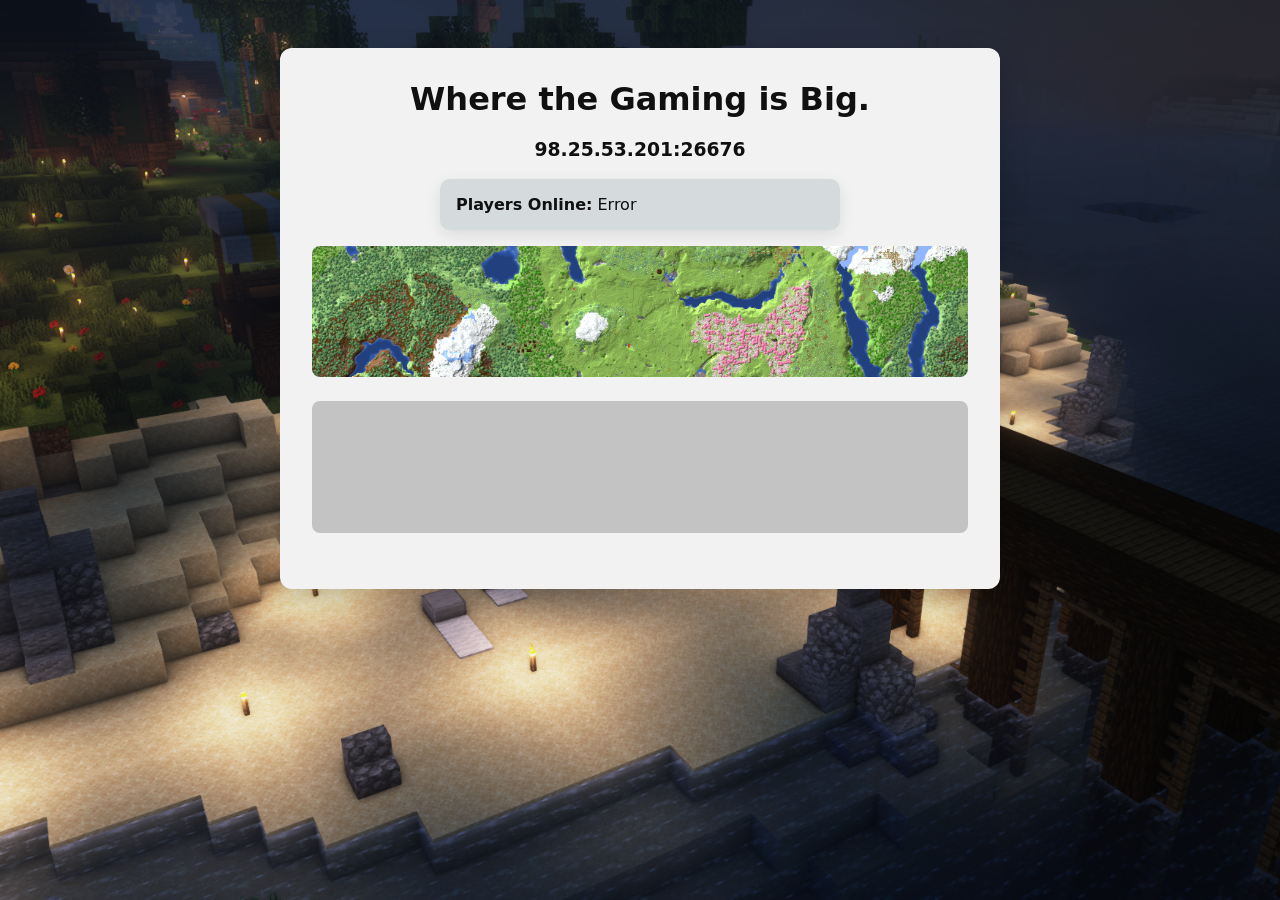
==== index.html @ 964dc812 "updated map image" ====
<!DOCTYPE html>
<html lang="en">
<head>
  <meta charset="UTF-8" />
  <meta name="viewport" content="width=device-width,initial-scale=1" />
  <title>Big Gaming Minecraft</title>
  <link rel="stylesheet" href="main.css" />
</head>
<body>
  <div class="page">
    <main class="center-column" role="main">
      <h1>Where the Gaming is Big.</h1> 
      <h3>98.25.53.201:26676</h3>
      
      <div id="mc-status">
        <strong>Players Online:</strong> <span id="mc-count">Loading...</span>
        <ul id="mc-players"></ul>
      </div>

      <script>
      async function loadMCStatus() {
        try {
          const response = await fetch(
            "https://api.mcsrvstat.us/2/98.25.53.201:26676"
          );
          const data = await response.json();

          const countEl = document.getElementById("mc-count");
          const listEl = document.getElementById("mc-players");

          if (!data.online) {
            countEl.textContent = "Server Offline";
            return;
          }

          const online = data.players?.online ?? 0;
          const names = data.players?.list ?? [];

          countEl.textContent = online;

          listEl.innerHTML = names.length
            ? names.map(name => `<li>${name}</li>`).join("")
            : "<li>No players online</li>";

        } catch (err) {
          document.getElementById("mc-count").textContent = "Error";
          console.error(err);
        }
      }

      loadMCStatus();
      setInterval(loadMCStatus, 30000); // refresh every 30 seconds
      </script>

        <a href="http://98.25.53.201:8123/" class="image-button">
          <img src="images/map_splash.png" alt="View the live server map!">
          <span class="overlay">
            <h3>Dynmap</h3>
            <p>View a live map of the server.</p>
          </span>
        </a>
        <a href="hats.html" class="image-button">
          <img src="images/blank.png" alt="View the list of hats obtainable in-game">
          <span class="overlay">
            <h3>Hat Wiki</h3>
            <p>View the list of hats obtainable in-game.</p>
          </span>
        </a>
      </div>
    </main>
</body>
</html>
---- main.css ----
:root {
  --page-max: 1100px;
  --column-w: 720px;
  --accent: #ffffff; /* column color */
  --overlay: rgba(0,0,0,0.05); /* optional dim over background */
}

* {
  box-sizing: border-box;
}

body {
  margin: 0;
  font-family: system-ui, -apple-system, BlinkMacSystemFont, "Segoe UI",
    sans-serif;
  background-image: url("images/background.png");
  background-size: cover;
  background-position: center;
  background-repeat: no-repeat;
  min-height: 100vh;
  display: flex;
  justify-content: center;
}

body::before{
  content:"";
  position:fixed;
  inset:0;
  background: var(--overlay);
  pointer-events:none;
}

.page {
  width:100%;
  max-width:var(--page-max);
  margin:0 auto;
  padding:48px 20px;
  display:flex;
  justify-content:center; /* center the column horizontally */
  align-items:flex-start; /* or center if you want vertical center */
  min-height:100vh;
}

/* the solid column */
.center-column{
  width:100%;
  max-width:var(--column-w);
  background: var(--accent);
  border-radius:12px;
  box-shadow: 0 10px 30px rgba(0,0,0,0.2);
  padding:32px;
  color:#111;
}

h1 {
  text-align: center;
  margin-top: 0;
}

h3 {
  text-align: center;
}

p {
  margin: 0.25rem 0;
}

.image-button {
  display: block;
  position: relative;
  width: 100%;
  aspect-ratio: 5/1;
  border-radius: 8px;
  overflow: hidden;
  text-decoration: none;
  margin-bottom: 1.5rem;
}

.image-button img {
  width: 100%;
  height: auto;
  display: block;
}

.overlay {
  position: absolute;
  inset: 0;
  background: rgba(0, 0, 0, 0.5);
  color: white;
  opacity: 0;
  display: flex;
  flex-direction: column;
  justify-content: center;
  align-items: center;
  transition: opacity 0.3s ease;
}

.image-button:hover .overlay {
  opacity: 1;
}

#mc-status {
  padding: 1rem;
  background: rgb(224, 231, 232);
  border-radius: 10px;
  max-width: 400px;
  margin: 1rem auto;
  box-shadow: 0 5px 15px rgba(0,0,0,0.1);
}

#mc-players {
  display: grid;
  grid-template-columns: repeat(auto-fit, minmax(120px, 1fr));
  gap: 6px;
  list-style: none;   /* removes bullets */
  padding: 0;         /* removes left indent */
  margin: 0;          /* optional: removes extra spacing */
}

#mc-players li {
  padding: 4px 0;
}
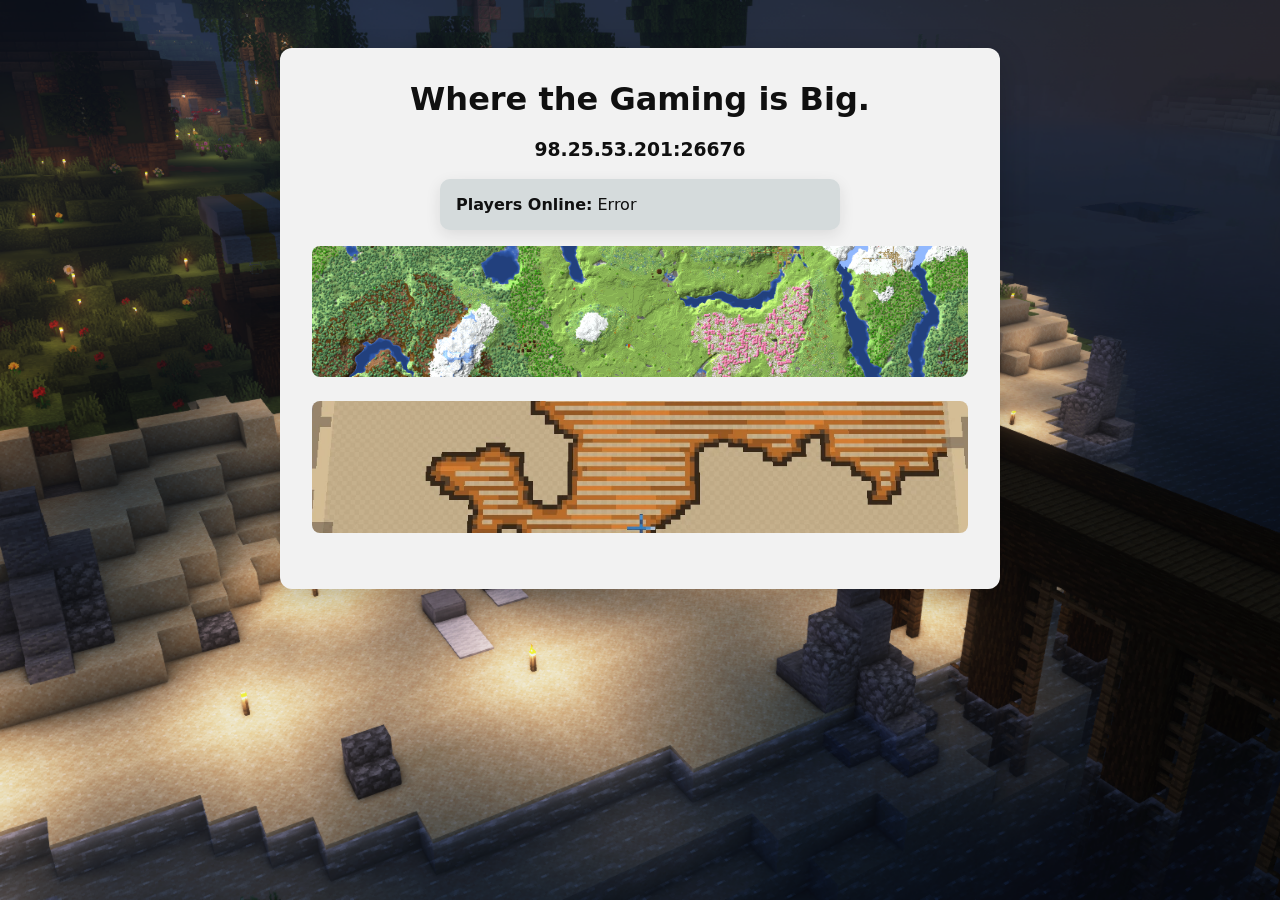
==== commit b04241ea: "fixes" ====
--- a/index.html
+++ b/index.html
@@ -5,6 +5,7 @@
   <meta name="viewport" content="width=device-width,initial-scale=1" />
   <title>Big Gaming Minecraft</title>
   <link rel="stylesheet" href="main.css" />
+  <link rel="icon" type="image/png" href="images/favicon.png">
 </head>
 <body>
   <div class="page">
@@ -52,7 +53,7 @@
       setInterval(loadMCStatus, 30000); // refresh every 30 seconds
       </script>
 
-        <a href="http://98.25.53.201:8123/" class="image-button">
+        <a href="http://98.25.53.201:8080/?world=minecraft-overworld&renderer=vintage_story&zoom=0&x=5&z=78" class="image-button">
           <img src="images/map_splash.png" alt="View the live server map!">
           <span class="overlay">
             <h3>Dynmap</h3>
@@ -60,7 +61,7 @@
           </span>
         </a>
         <a href="hats.html" class="image-button">
-          <img src="images/blank.png" alt="View the list of hats obtainable in-game">
+          <img src="images/hats_splash.png" alt="View the list of hats obtainable in-game">
           <span class="overlay">
             <h3>Hat Wiki</h3>
             <p>View the list of hats obtainable in-game.</p>
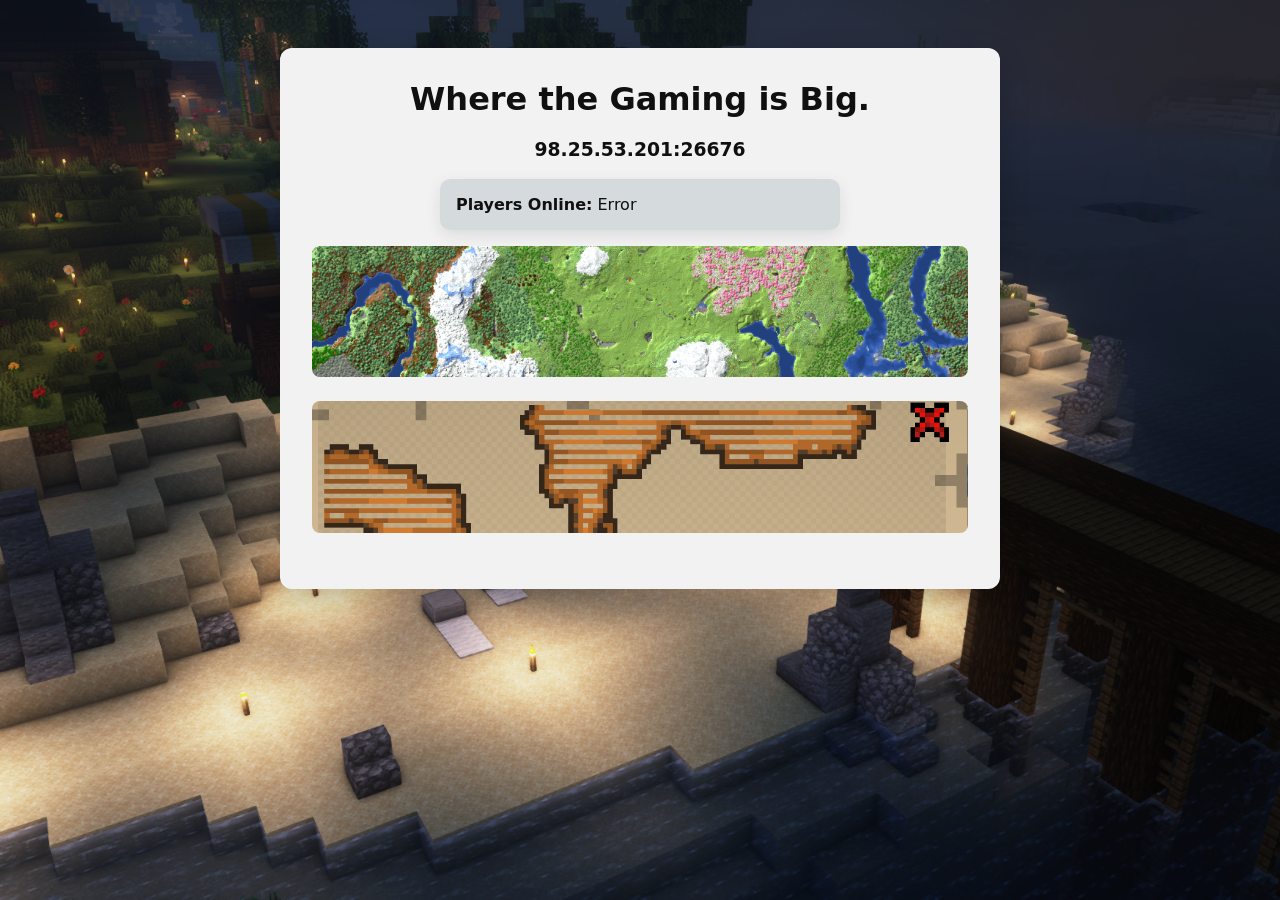
==== commit ef452c2e: "updates" ====
--- a/index.html
+++ b/index.html
@@ -56,7 +56,7 @@
         <a href="http://98.25.53.201:8080/?world=minecraft-overworld&renderer=vintage_story&zoom=0&x=5&z=78" class="image-button">
           <img src="images/map_splash.png" alt="View the live server map!">
           <span class="overlay">
-            <h3>Dynmap</h3>
+            <h3>Pl3xMap</h3>
             <p>View a live map of the server.</p>
           </span>
         </a>
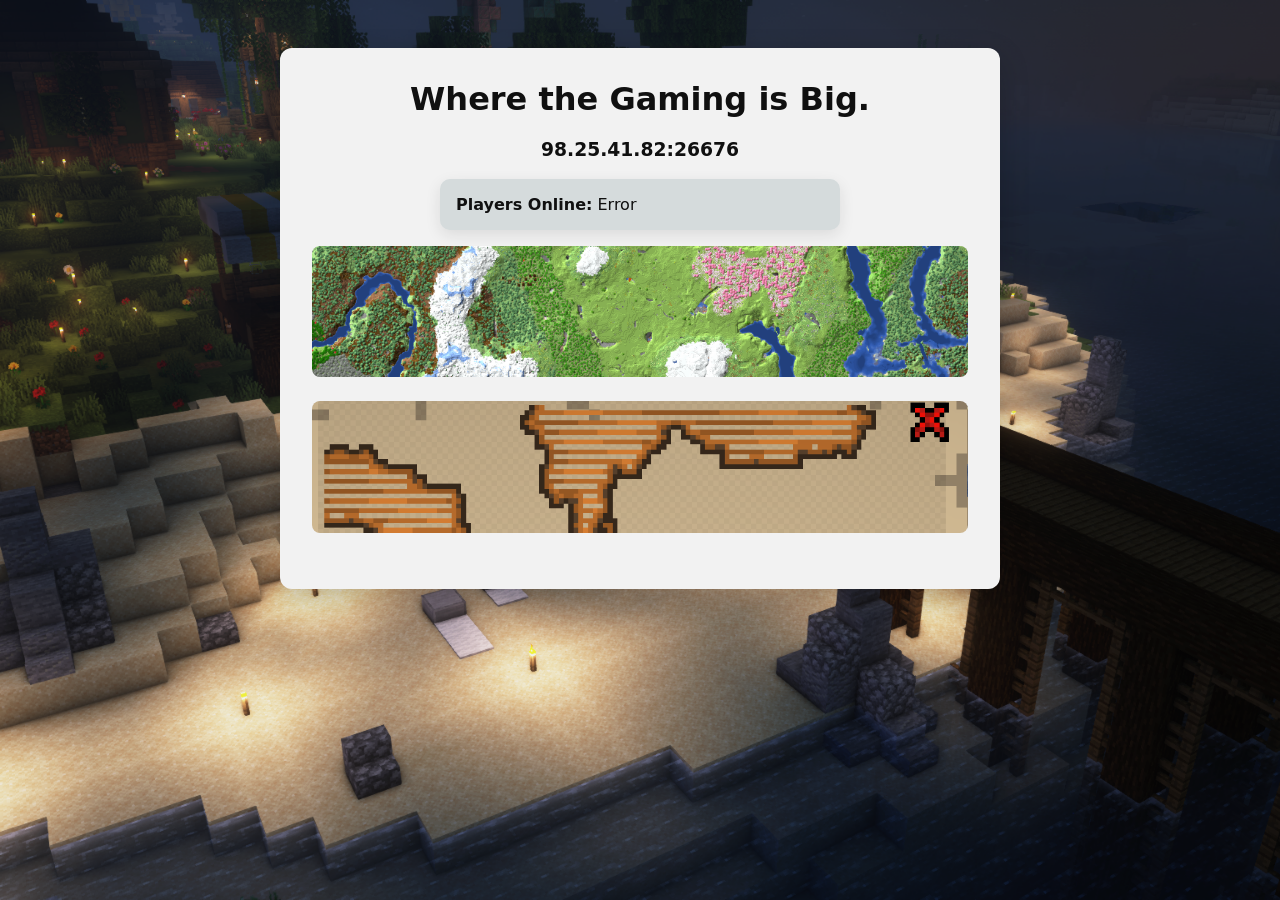
==== commit b556232f: "Update index.html ip" ====
--- a/index.html
+++ b/index.html
@@ -11,7 +11,7 @@
   <div class="page">
     <main class="center-column" role="main">
       <h1>Where the Gaming is Big.</h1> 
-      <h3>98.25.53.201:26676</h3>
+      <h3>98.25.41.82:26676</h3>
       
       <div id="mc-status">
         <strong>Players Online:</strong> <span id="mc-count">Loading...</span>
@@ -22,7 +22,7 @@
       async function loadMCStatus() {
         try {
           const response = await fetch(
-            "https://api.mcsrvstat.us/2/98.25.53.201:26676"
+            "https://api.mcsrvstat.us/2/98.25.41.82:26676"
           );
           const data = await response.json();
 
@@ -53,7 +53,7 @@
       setInterval(loadMCStatus, 30000); // refresh every 30 seconds
       </script>
 
-        <a href="http://98.25.53.201:8080/?world=minecraft-overworld&renderer=vintage_story&zoom=0&x=5&z=78" class="image-button">
+        <a href="http://98.25.41.82:8080/?world=minecraft-overworld&renderer=vintage_story&zoom=0&x=5&z=78" class="image-button">
           <img src="images/map_splash.png" alt="View the live server map!">
           <span class="overlay">
             <h3>Pl3xMap</h3>
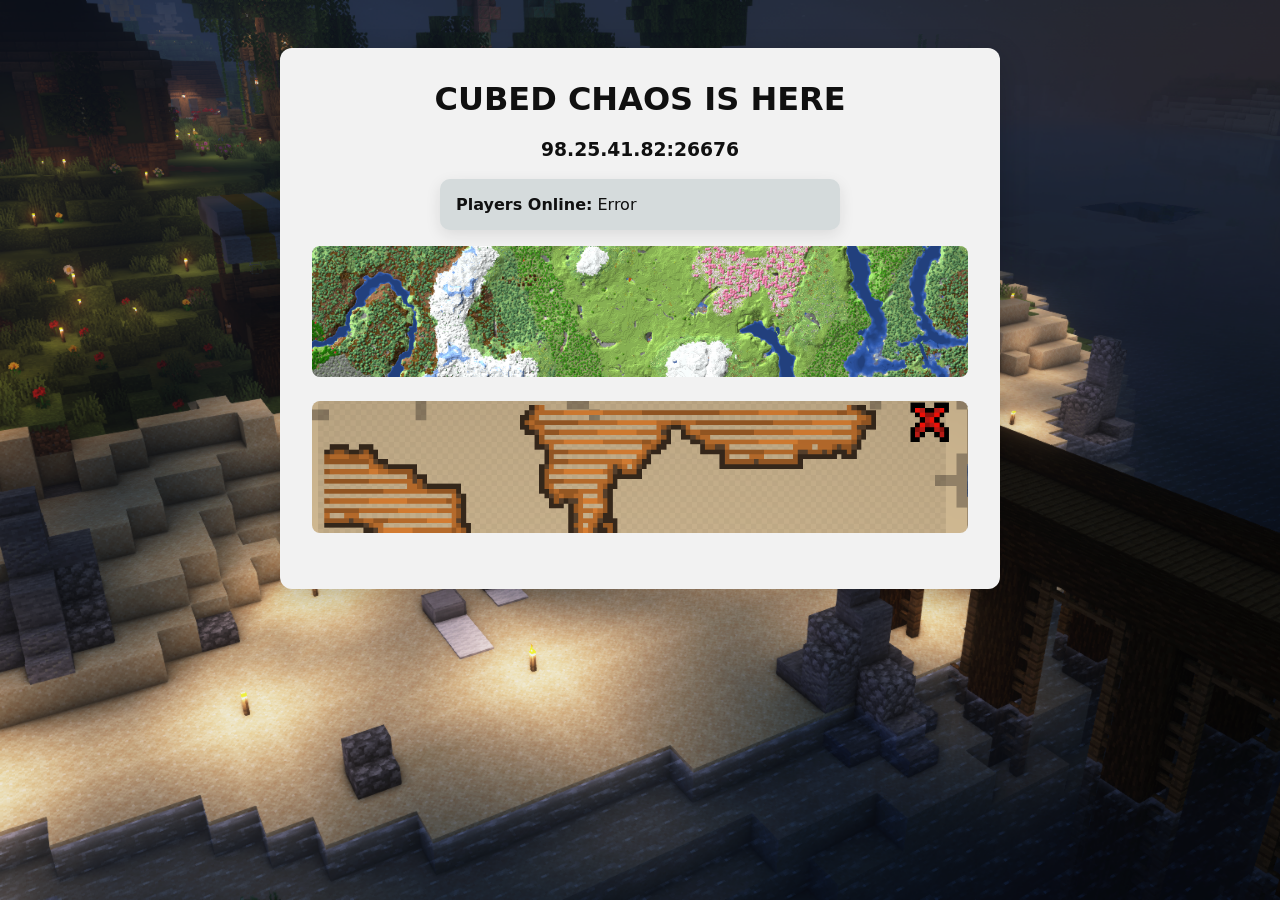
==== commit af4c341b: "Update index.html" ====
--- a/index.html
+++ b/index.html
@@ -10,7 +10,7 @@
 <body>
   <div class="page">
     <main class="center-column" role="main">
-      <h1>Where the Gaming is Big.</h1> 
+      <h1>CUBED CHAOS IS HERE</h1> 
       <h3>98.25.41.82:26676</h3>
       
       <div id="mc-status">
